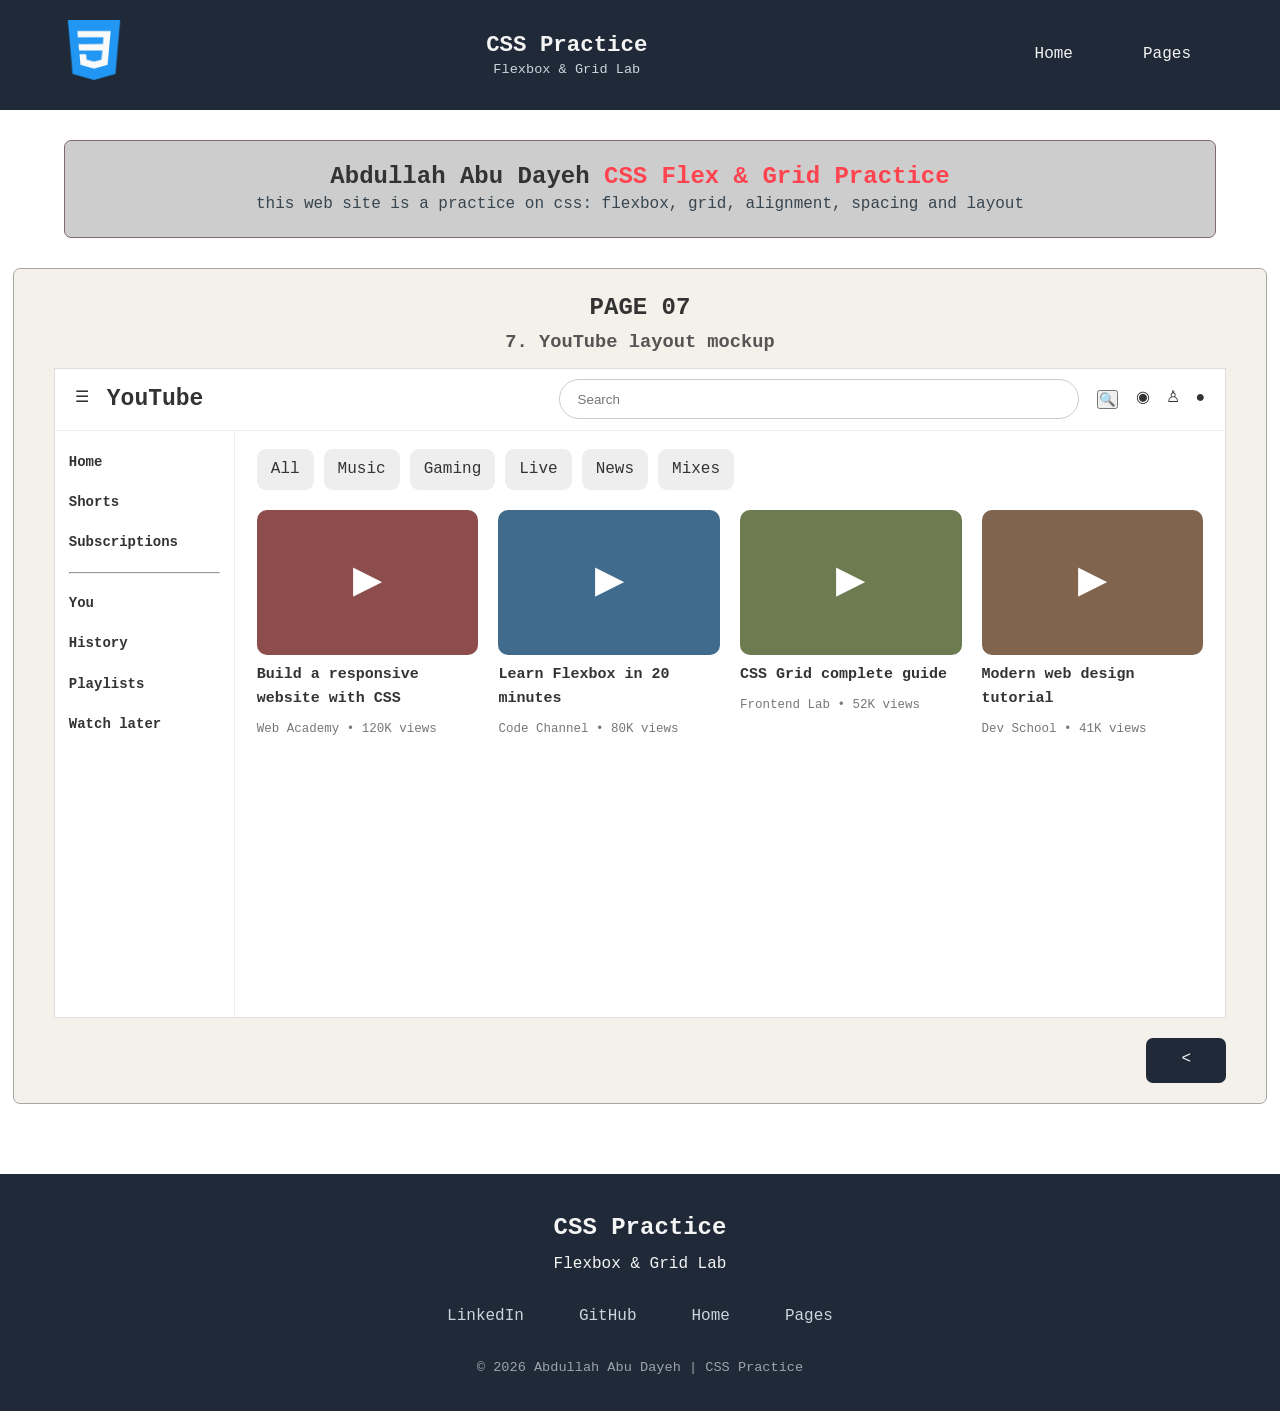
==== 07-youtube.html @ f41aa406 "Initial commit" ====
<!doctype html>
<html lang="en">
  <head>
    <meta charset="UTF-8" />
    <meta name="viewport" content="width=device-width, initial-scale=1.0" />
    <title>CSS Practice | 7. YouTube layout mockup</title>
    <link rel="stylesheet" href="assets/style.css" />
  </head>
  <body>
    <header class="site-header">
      <a href="index.html"
        ><img src="assets/images/css-3.png" alt="css logo"
      /></a>
      <div class="site-title">
        <h2>CSS Practice</h2>
        <p>Flexbox & Grid Lab</p>
      </div>
      <nav>
        <ul>
          <li><a href="index.html">Home</a></li>
          <li><a href="index.html">Pages</a></li>
        </ul>
      </nav>
    </header>
    <main>
      <section class="hero">
        <h1>Abdullah Abu Dayeh <span>CSS Flex & Grid Practice</span></h1>
        <p>
          this web site is a practice on css: flexbox, grid, alignment, spacing
          and layout
        </p>
      </section>
      <section class="navigation-frame">
        <h2>PAGE 07</h2>
        <h3>7. YouTube layout mockup</h3>
        <div class="yt">
          <header>
            <div class="hamb">☰</div>
            <div class="ytlogo">YouTube</div>
            <input placeholder="Search" /><button>🔍</button>
            <div>◉　♙　●</div>
          </header>
          <nav>
            <b>Home</b><b>Shorts</b><b>Subscriptions</b>
            <hr />
            <b>You</b><b>History</b><b>Playlists</b><b>Watch later</b>
          </nav>
          <section>
            <div class="chips">
              <span>All</span><span>Music</span><span>Gaming</span
              ><span>Live</span><span>News</span><span>Mixes</span>
            </div>
            <div class="videos">
              <div class="card">
                <div class="thumb t1">▶</div>
                <b>Build a responsive website with CSS</b
                ><small>Web Academy • 120K views</small>
              </div>
              <div class="card">
                <div class="thumb t2">▶</div>
                <b>Learn Flexbox in 20 minutes</b
                ><small>Code Channel • 80K views</small>
              </div>
              <div class="card">
                <div class="thumb t3">▶</div>
                <b>CSS Grid complete guide</b
                ><small>Frontend Lab • 52K views</small>
              </div>
              <div class="card">
                <div class="thumb t4">▶</div>
                <b>Modern web design tutorial</b
                ><small>Dev School • 41K views</small>
              </div>
            </div>
          </section>
        </div>
        <div class="btn-container"><a href="index.html" class="btn"><</a></div>
      </section>
    </main>
    <footer class="site-footer">
      <div class="footer-content">
        <h3>CSS Practice</h3>
        <p>Flexbox & Grid Lab</p>
        <div class="footer-links">
          <a href="https://www.linkedin.com/in/abdullah-abudayyeh-10257b397/" target="_blank">LinkedIn</a
          ><a href="https://github.com/abdullahabodayya-jpg" target="_blank">GitHub</a
          ><a href="index.html">Home</a><a href="index.html">Pages</a>
        </div>
        <p class="copyright">© 2026 Abdullah Abu Dayeh | CSS Practice</p>
      </div>
    </footer>
  </body>
</html>
---- assets/style.css ----
* {
  box-sizing: border-box;
  margin: 0;
  padding: 0;
}
:root {
  --dark: #1f2937;
  --cream: #f4f1ea;
  --red: #ff444f;
  --muted: #cbd5e1;
  --border: #aaa5a5;
  --blue: #4f46e5;
}
body {
  font-family: Inter, monospace, Arial, sans-serif;
  color: #333;
  font-size: 1rem;
  line-height: 1.6;
  background: #fff;
  min-height: 100vh;
}
a {
  color: inherit;
}
.site-header {
  display: flex;
  align-items: center;
  justify-content: space-between;
  background: var(--dark);
  color: #f4f4f4;
  padding: 20px 5%;
  margin-bottom: 30px;
}
.site-header img {
  width: 60px;
  height: 60px;
  object-fit: contain;
}
.site-title {
  text-align: center;
  line-height: 1.3;
}
.site-title h2 {
  font-size: 1.4rem;
}
.site-title p {
  color: var(--muted);
  font-size: 0.85rem;
}
.site-header nav ul {
  display: flex;
  gap: 20px;
  list-style: none;
}
.site-header nav a {
  color: #f4f4f4;
  text-decoration: none;
  padding: 13px 25px;
  border-radius: 7px;
  transition: 0.3s;
}
.site-header nav a:hover {
  background: var(--cream);
  color: var(--dark);
}
main {
  padding-bottom: 20px;
}
.hero {
  display: block;
  background: #cdcdcd;
  text-align: center;
  border: 1px solid #806c6c;
  border-radius: 7px;
  max-width: 90%;
  padding: 20px 40px;
  margin: auto;
}
.hero h1 {
  line-height: 1.3;
}
.hero span {
  color: var(--red);
}
.hero p {
  color: #36454f;
}
.navigation-frame {
  display: block;
  background: var(--cream);
  border: 1px solid var(--border);
  border-radius: 7px;
  max-width: 98%;
  padding: 20px 40px;
  margin: 30px auto 0;
}
.navigation-frame > h2 {
  text-align: center;
}
.navigation-frame > h3 {
  text-align: center;
  color: #555;
  margin-bottom: 10px;
}
.exercise-list {
  width: 90%;
  margin: 30px auto;
  display: flex;
  flex-direction: column;
  gap: 15px;
}
.exercise-card {
  width: 100%;
  min-height: 130px;
  padding: 20px 30px;
  display: flex;
  align-items: center;
  gap: 25px;
  background: var(--cream);
  border: 1px solid #aaa;
  border-radius: 8px;
  transition: 0.3s;
}
.exercise-card:hover {
  background: #e9e6df;
}
.exercise-card h2 {
  font-size: 1.7rem;
  color: var(--red);
  min-width: 55px;
}
.exercise-card h3 {
  font-size: 1.2rem;
  min-width: 230px;
}
.exercise-card p {
  color: #555;
  line-height: 1.5;
  flex: 1;
}
.exercise-card a {
  padding: 9px 18px;
  background: var(--dark);
  color: #f4f4f4;
  text-decoration: none;
  border-radius: 6px;
}
.exercise-card a:hover {
  background: var(--red);
}
.demo {
  background: #fff;
  border: 2px dashed #aaa;
  border-radius: 7px;
  padding: 20px;
  margin-top: 20px;
  min-height: 300px;
}
.note {
  background: #fff;
  border: 1px solid #aaa;
  border-radius: 7px;
  padding: 12px 16px;
  margin-bottom: 20px;
}
.btn-container {
  display: flex;
  justify-content: flex-end;
  gap: 10px;
}
.btn {
  display: flex;
  justify-content: center;
  align-items: center;
  width: 45px;
  height: 45px;
  margin-top: 20px;
  padding: 10px 40px;
  text-decoration: none;
  background: var(--dark);
  border-radius: 7px;
  color: #f4f4f4;
  transition: 0.3s;
}
.btn:hover {
  background: var(--red);
}
.site-footer {
  margin-top: 50px;
  padding: 35px 20px;
  background: var(--dark);
  color: #f4f4f4;
  text-align: center;
}
.footer-content h3 {
  font-size: 1.5rem;
  margin-bottom: 5px;
}
.footer-content p {
  line-height: 1.5;
}
.footer-links {
  display: flex;
  justify-content: center;
  gap: 25px;
  flex-wrap: wrap;
  margin: 20px 0;
}
.footer-links a {
  color: var(--muted);
  text-decoration: none;
  padding: 8px 15px;
  border-radius: 7px;
  transition: 0.3s;
}
.footer-links a:hover {
  background: var(--cream);
  color: var(--dark);
}
.copyright {
  margin-top: 15px;
  color: #9ca3af;
  font-size: 0.85rem;
}
/* Flexbox exercises */
.row-demo {
  height: 400px;
  background: #9700a8;
  border: 3px solid #9700a8;
  padding: 0;
  display: flex;
  align-items: flex-start;
}
.row-demo div {
  width: 200px;
  height: 200px;
  background: #fff;
  border: 3px solid #9700a8;
  flex: 0 0 200px;
}
.center-demo {
  height: 390px;
  border: 3px solid #a9c9cc;
  border-radius: 14px;
  display: flex;
  justify-content: center;
  align-items: center;
}
.center-demo div {
  background: #527ba0;
  color: #fff;
  padding: 16px 20px;
  font-size: 24px;
}
.content-demo {
  display: flex;
  padding: 0;
  gap: 2px;
  background: #c9e9ef;
  overflow: hidden;
}
.content-demo div {
  flex: 1;
  background: #527ba0;
  color: #fff;
  padding: 16px 14px;
  font-size: 20px;
  line-height: 1.5;
  min-height: 300px;
}
.veg {
  display: flex;
  flex-wrap: wrap;
  justify-content: space-between;
  gap: 28px 32px;
  max-width: 850px;
  margin: auto;
}
.veg span {
  background: #527ba0;
  color: #fff;
  border: 3px solid #b8e0e5;
  border-radius: 15px;
  padding: 13px 18px;
  font-size: 22px;
}
.align-demo {
  height: 370px;
  padding: 0;
  display: flex;
  align-items: flex-start;
  border: 4px solid #d6a516;
  gap: 0;
}
.n {
  width: 38px;
  height: 55px;
  display: flex;
  align-items: center;
  justify-content: center;
  color: #fff;
  font-size: 22px;
}
.n1 {
  background: #20a99a;
}
.n2 {
  background: #3a9ed0;
}
.n3 {
  background: #8e46b5;
}
.n4 {
  background: #34495e;
  height: 362px;
}
.n5 {
  background: #e0b900;
  align-self: center;
  width: 22px;
  height: 28px;
}
.n6 {
  background: #e46a27;
}
.n7 {
  background: #e13d2f;
}
.n8 {
  background: #8b9297;
}
.n9 {
  background: #22b879;
}
.n10 {
  background: #20a99a;
  align-self: flex-end;
  width: 52px;
  height: 55px;
}
/* Web / YouTube */
.mock-google {
  height: 570px;
  background: #fff;
  border: 1px solid #ddd;
  display: flex;
  flex-direction: column;
}
.mock-google header {
  height: 44px;
  border-bottom: 4px solid #eee;
  display: flex;
  justify-content: space-between;
  align-items: center;
  padding: 0 14px;
  color: #777;
  font-size: 13px;
}
.mock-google .links {
  display: flex;
  gap: 16px;
}
.mock-google main {
  flex: 1;
  display: flex;
  flex-direction: column;
  align-items: center;
  justify-content: center;
  gap: 12px;
}
.app-icon {
  font-size: 72px;
  text-align: center;
  line-height: 0.7;
}
.app-icon small {
  display: block;
  font-size: 16px;
  line-height: 1.1;
  margin-top: 10px;
}
.mock-google input {
  width: 370px;
  height: 30px;
  border: 1px solid #ddd;
  border-radius: 18px;
}
.mock-google button {
  font-size: 11px;
  margin: 0 3px;
  background: #eee;
}
.yt {
  height: 650px;
  background: #fff;
  border: 1px solid #ddd;
  display: grid;
  grid-template-columns: 180px 1fr;
  grid-template-rows: 62px 1fr;
}
.yt header {
  grid-column: 1/-1;
  display: flex;
  align-items: center;
  gap: 18px;
  padding: 0 20px;
  border-bottom: 1px solid #eee;
}
.ytlogo {
  font-weight: 800;
  font-size: 23px;
}
.yt header input {
  flex: 1;
  max-width: 520px;
  margin-left: auto;
  height: 40px;
  border: 1px solid #ccc;
  border-radius: 22px;
  padding: 0 18px;
}
.yt nav {
  padding: 20px 14px;
  border-right: 1px solid #eee;
  display: flex;
  flex-direction: column;
  gap: 18px;
  font-size: 14px;
}
.yt section {
  padding: 18px 22px;
}
.chips {
  display: flex;
  gap: 10px;
  margin-bottom: 20px;
  flex-wrap: wrap;
}
.chips span {
  background: #eee;
  padding: 8px 14px;
  border-radius: 9px;
}
.videos {
  display: grid;
  grid-template-columns: repeat(4, 1fr);
  gap: 20px;
}
.card {
  display: flex;
  flex-direction: column;
  gap: 8px;
  font-size: 15px;
}
.card small {
  color: #777;
}
.thumb {
  height: 145px;
  border-radius: 10px;
  display: flex;
  align-items: center;
  justify-content: center;
  font-size: 38px;
  color: #fff;
  background: #999;
}
.t1 {
  background: #8d4d4d;
}
.t2 {
  background: #416b8c;
}
.t3 {
  background: #6d7c50;
}
.t4 {
  background: #80644e;
}
/* Grid exercises */
.grid-layout {
  display: grid;
  grid-template-columns: 180px 1fr;
  grid-template-rows: 58px 58px 1fr 58px;
  gap: 8px;
  min-height: 520px;
}
.grid-layout > * {
  padding: 15px;
  border-radius: 8px;
  color: #fff;
}
.grid-layout header {
  grid-column: 1/-1;
  background: #ffdd22;
  text-align: center;
  font-weight: bold;
  font-size: 22px;
}
.grid-layout aside {
  grid-row: 2/4;
  background: #ff7456;
  text-align: center;
  font-weight: bold;
  font-size: 20px;
}
.grid-layout nav {
  grid-column: 2;
  background: #12c8e5;
  text-align: center;
  font-weight: bold;
  font-size: 20px;
}
.grid-layout article {
  grid-column: 2;
  background: #b9c8df;
  color: #fff;
}
.grid-layout article h3 {
  text-align: center;
  margin: 0 0 12px;
}
.grid-layout footer {
  grid-column: 1/-1;
  background: #3c4150;
  text-align: center;
  font-weight: bold;
  font-size: 20px;
}
.photo-grid {
  display: grid;
  grid-template-columns: 1fr 1fr;
  gap: 20px;
}
.photo-grid figure {
  margin: 0;
  position: relative;
}
.photo-grid img {
  width: 100%;
  height: 260px;
  object-fit: cover;
  display: block;
}
.photo-grid figcaption {
  position: absolute;
  top: 0;
  left: 0;
  background: rgba(0, 0, 0, 0.65);
  color: #fff;
  padding: 7px 10px;
}
.complex {
  display: grid;
  grid-template-columns: repeat(4, 1fr);
  grid-template-rows: repeat(3, 130px);
  gap: 4px;
}
.complex > * {
  background: #eee;
  border: 2px solid white;
  padding: 6px;
  font-size: 13px;
}
.sub {
  display: grid;
  grid-template-columns: 1fr 1fr;
  grid-template-rows: 1fr 1fr;
  background: #ccc;
  padding: 0;
}
.sub span {
  border: 1px solid white;
  padding: 6px;
}
.s6 span:first-child {
  grid-column: 1/-1;
}
.s6 span:last-child {
  grid-column: 1/-1;
}
.s7 span:nth-child(3),
.s7 span:nth-child(4) {
  display: none;
}
@media (max-width: 800px) {
  .site-header {
    flex-wrap: wrap;
    gap: 15px;
    justify-content: center;
  }
  .site-header nav ul {
    gap: 5px;
  }
  .site-header nav a {
    padding: 9px 12px;
  }
  .exercise-card {
    flex-wrap: wrap;
  }
  .exercise-card h3 {
    min-width: 180px;
  }
  .videos {
    grid-template-columns: repeat(2, 1fr);
  }
  .yt {
    grid-template-columns: 70px 1fr;
  }
  .yt nav b {
    font-size: 0;
  }
  .complex {
    grid-template-columns: repeat(2, 1fr);
    grid-template-rows: auto;
  }
  .complex > * {
    min-height: 100px;
  }
}
@media (max-width: 600px) {
  .hero {
    max-width: 94%;
    padding: 20px;
  }
  .navigation-frame {
    padding: 18px 12px;
  }
  .row-demo {
    overflow: auto;
  }
  .row-demo div {
    flex-basis: 150px;
    width: 150px;
    height: 150px;
  }
  .photo-grid {
    grid-template-columns: 1fr;
  }
  .mock-google input {
    width: 90%;
  }
  .site-header img {
    width: 50px;
    height: 50px;
  }
}
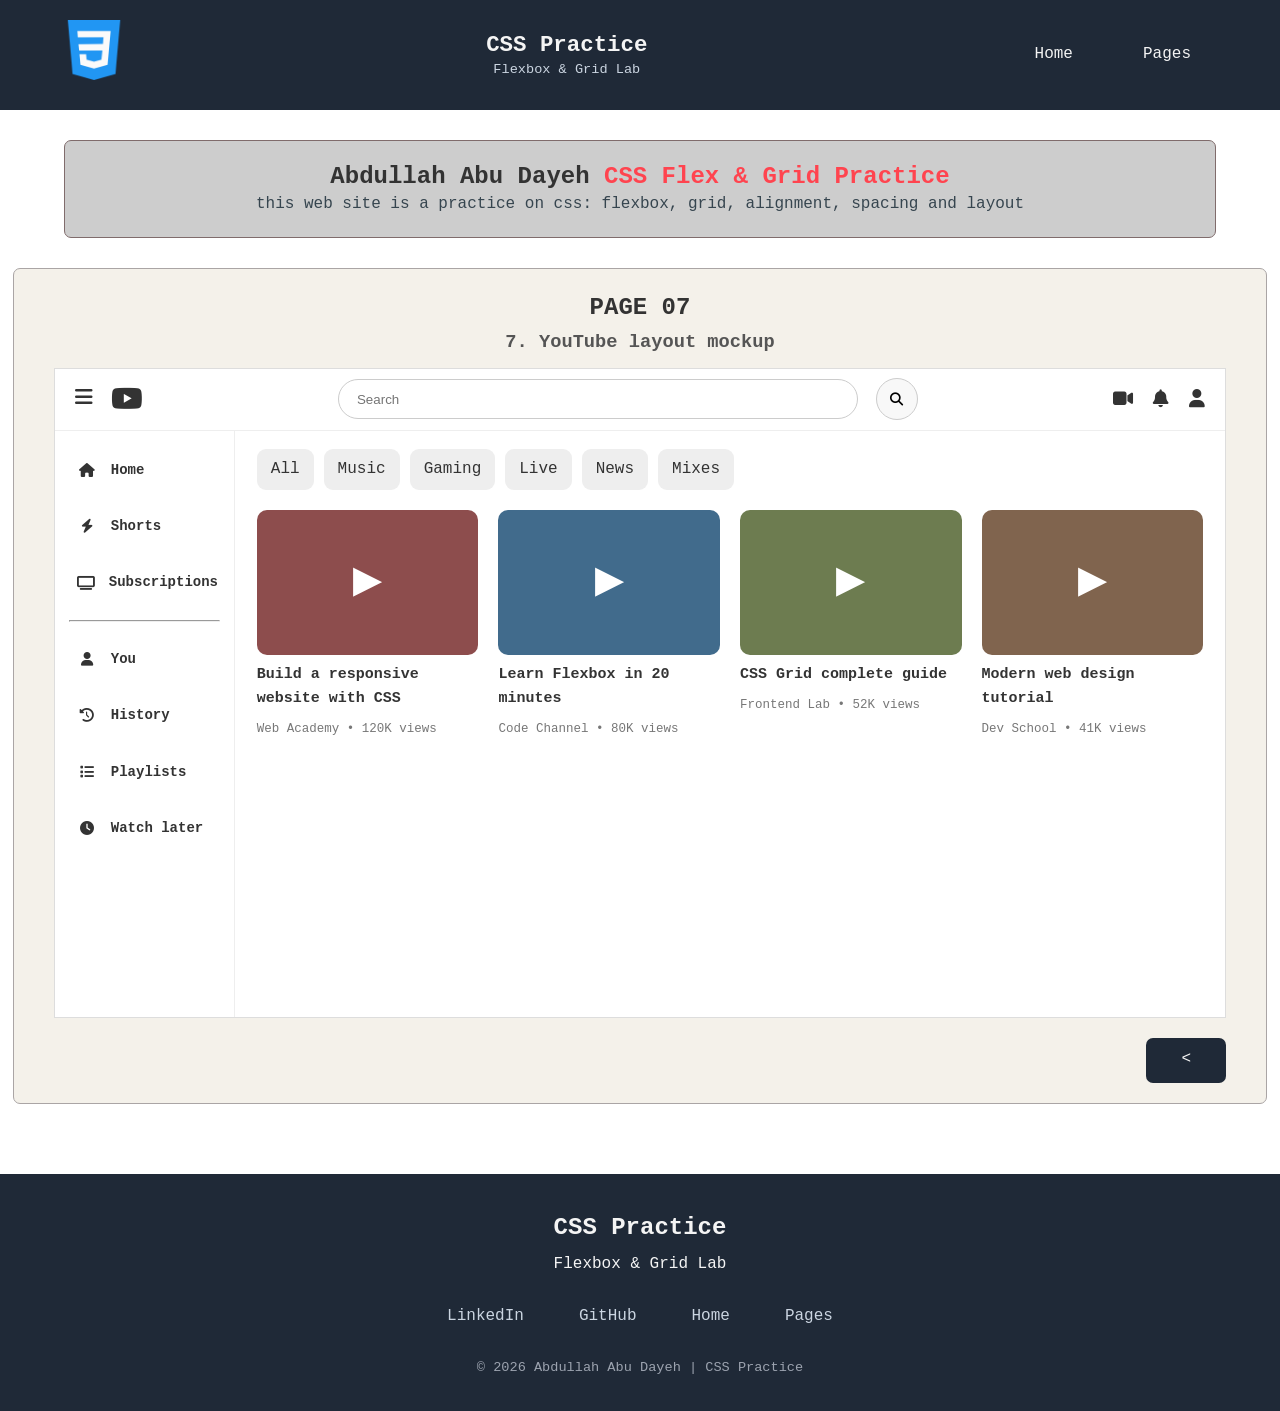
==== commit 1a4257db: "update" ====
--- a/07-youtube.html
+++ b/07-youtube.html
@@ -5,6 +5,8 @@
     <meta name="viewport" content="width=device-width, initial-scale=1.0" />
     <title>CSS Practice | 7. YouTube layout mockup</title>
     <link rel="stylesheet" href="assets/style.css" />
+    <link
+      rel="stylesheet" href="https://cdnjs.cloudflare.com/ajax/libs/font-awesome/6.5.2/css/all.min.css"/>
   </head>
   <body>
     <header class="site-header">
@@ -35,15 +37,58 @@
         <h3>7. YouTube layout mockup</h3>
         <div class="yt">
           <header>
-            <div class="hamb">☰</div>
-            <div class="ytlogo">YouTube</div>
-            <input placeholder="Search" /><button>🔍</button>
-            <div>◉　♙　●</div>
+            <div class="hamb">
+              <i class="fa-solid fa-bars"></i>
+            </div>
+            <div class="ytlogo">
+              <i class="fa-brands fa-youtube"></i>
+            </div>
+            <input placeholder="Search" /><button>
+              <i class="fa-solid fa-magnifying-glass"></i>
+            </button>
+            <div class="yt-icons">
+              <i class="fa-solid fa-video"></i>
+              <i class="fa-solid fa-bell"></i>
+              <i class="fa-solid fa-user"></i>
+            </div>
           </header>
           <nav>
-            <b>Home</b><b>Shorts</b><b>Subscriptions</b>
-            <hr />
-            <b>You</b><b>History</b><b>Playlists</b><b>Watch later</b>
+            <div class="nav-item">
+          <i class="fa-solid fa-house"></i>
+          <b>Home</b>
+        </div>
+
+        <div class="nav-item">
+          <i class="fa-solid fa-bolt"></i>
+          <b>Shorts</b>
+        </div>
+
+        <div class="nav-item">
+          <i class="fa-solid fa-tv"></i>
+          <b>Subscriptions</b>
+        </div>
+
+        <hr />
+
+        <div class="nav-item">
+          <i class="fa-solid fa-user"></i>
+          <b>You</b>
+        </div>
+
+        <div class="nav-item">
+          <i class="fa-solid fa-clock-rotate-left"></i>
+          <b>History</b>
+        </div>
+
+        <div class="nav-item">
+          <i class="fa-solid fa-list"></i>
+          <b>Playlists</b>
+        </div>
+
+        <div class="nav-item">
+          <i class="fa-solid fa-clock"></i>
+          <b>Watch later</b>
+        </div>
           </nav>
           <section>
             <div class="chips">
@@ -82,8 +127,12 @@
         <h3>CSS Practice</h3>
         <p>Flexbox & Grid Lab</p>
         <div class="footer-links">
-          <a href="https://www.linkedin.com/in/abdullah-abudayyeh-10257b397/" target="_blank">LinkedIn</a
-          ><a href="https://github.com/abdullahabodayya-jpg" target="_blank">GitHub</a
+          <a
+            href="https://www.linkedin.com/in/abdullah-abudayyeh-10257b397/"
+            target="_blank"
+            >LinkedIn</a
+          ><a href="https://github.com/abdullahabodayya-jpg" target="_blank"
+            >GitHub</a
           ><a href="index.html">Home</a><a href="index.html">Pages</a>
         </div>
         <p class="copyright">© 2026 Abdullah Abu Dayeh | CSS Practice</p>
--- a/assets/style.css
+++ b/assets/style.css
@@ -369,15 +369,35 @@
   gap: 12px;
 }
 .app-icon {
-  font-size: 72px;
-  text-align: center;
-  line-height: 0.7;
-}
+    display: flex;
+    flex-direction: column;
+    align-items: center;
+    justify-content: center;
+    gap: 10px;
+}
+
+.app-icon img {
+    width: 180px;
+    height: 120px;
+    object-fit: contain;
+    display: block;
+}
+
 .app-icon small {
-  display: block;
-  font-size: 16px;
-  line-height: 1.1;
-  margin-top: 10px;
+    font-size: 14px;
+    text-align: center;
+}
+
+.new-footer {
+  display: flex;
+  justify-content: space-between;
+  align-items: center;
+
+  padding: 12px 20px ;
+  background-color: #c4c4c4;
+
+  font-size: 14px;
+  color: #555;
 }
 .mock-google input {
   width: 370px;
@@ -406,10 +426,23 @@
   padding: 0 20px;
   border-bottom: 1px solid #eee;
 }
+.hamb {
+  font-size: 20px;
+  cursor: pointer;
+}
 .ytlogo {
+   display: flex;
+  align-items: center;
+  gap: 6px;
+
   font-weight: 800;
   font-size: 23px;
 }
+
+.ytlogo i {
+  font-size: 28px;
+}
+
 .yt header input {
   flex: 1;
   max-width: 520px;
@@ -419,6 +452,17 @@
   border-radius: 22px;
   padding: 0 18px;
 }
+
+.yt header button {
+  width: 42px;
+  height: 42px;
+
+  border: 1px solid #ccc;
+  border-radius: 50%;
+
+  background: #f8f8f8;
+  cursor: pointer;
+}
 .yt nav {
   padding: 20px 14px;
   border-right: 1px solid #eee;
@@ -430,6 +474,39 @@
 .yt section {
   padding: 18px 22px;
 }
+
+.yt-icons {
+  display: flex;
+  align-items: center;
+  gap: 20px;
+
+  margin-left: auto;
+}
+
+.yt-icons i {
+  font-size: 18px;
+  cursor: pointer;
+}
+
+.nav-item {
+  display: flex;
+  align-items: center;
+  gap: 14px;
+
+  padding: 8px;
+  border-radius: 8px;
+}
+
+.nav-item i {
+  width: 20px;
+  text-align: center;
+}
+
+.nav-item:hover {
+  background: #eee;
+  cursor: pointer;
+}
+
 .chips {
   display: flex;
   gap: 10px;
